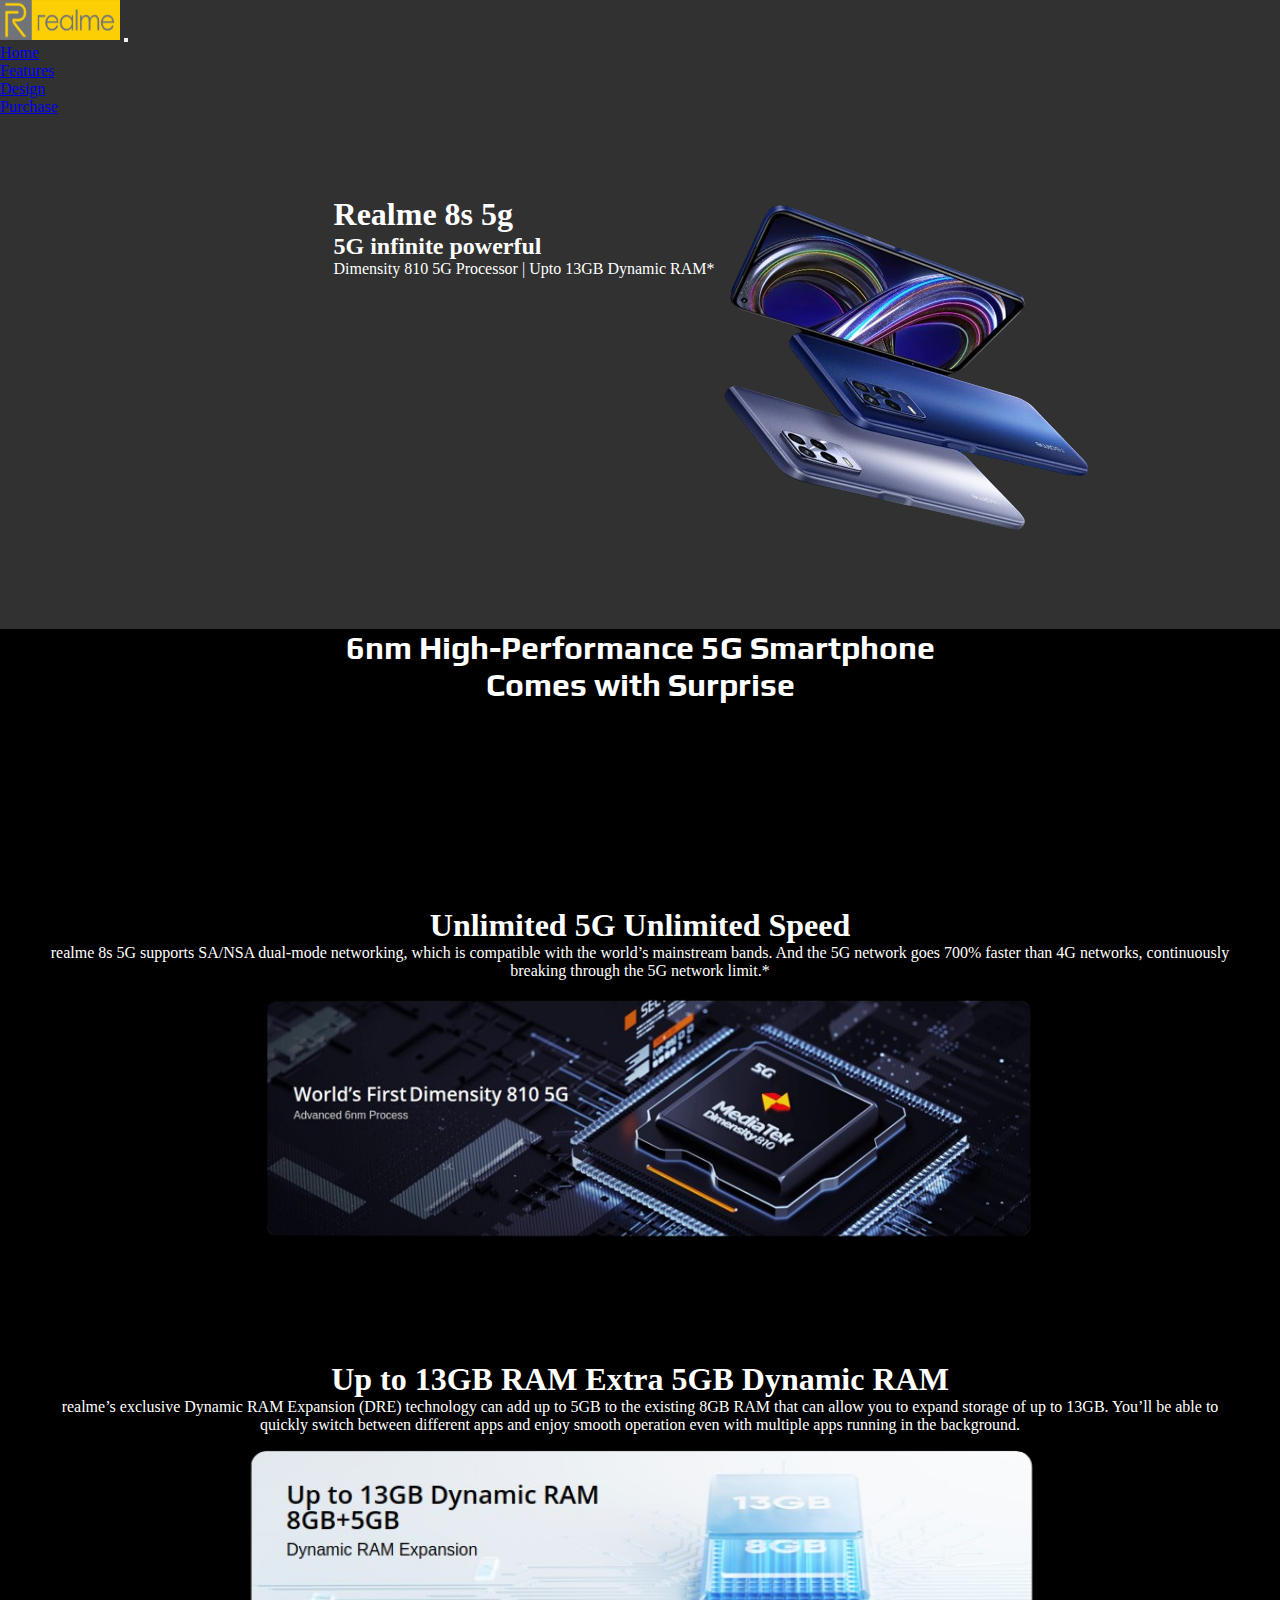
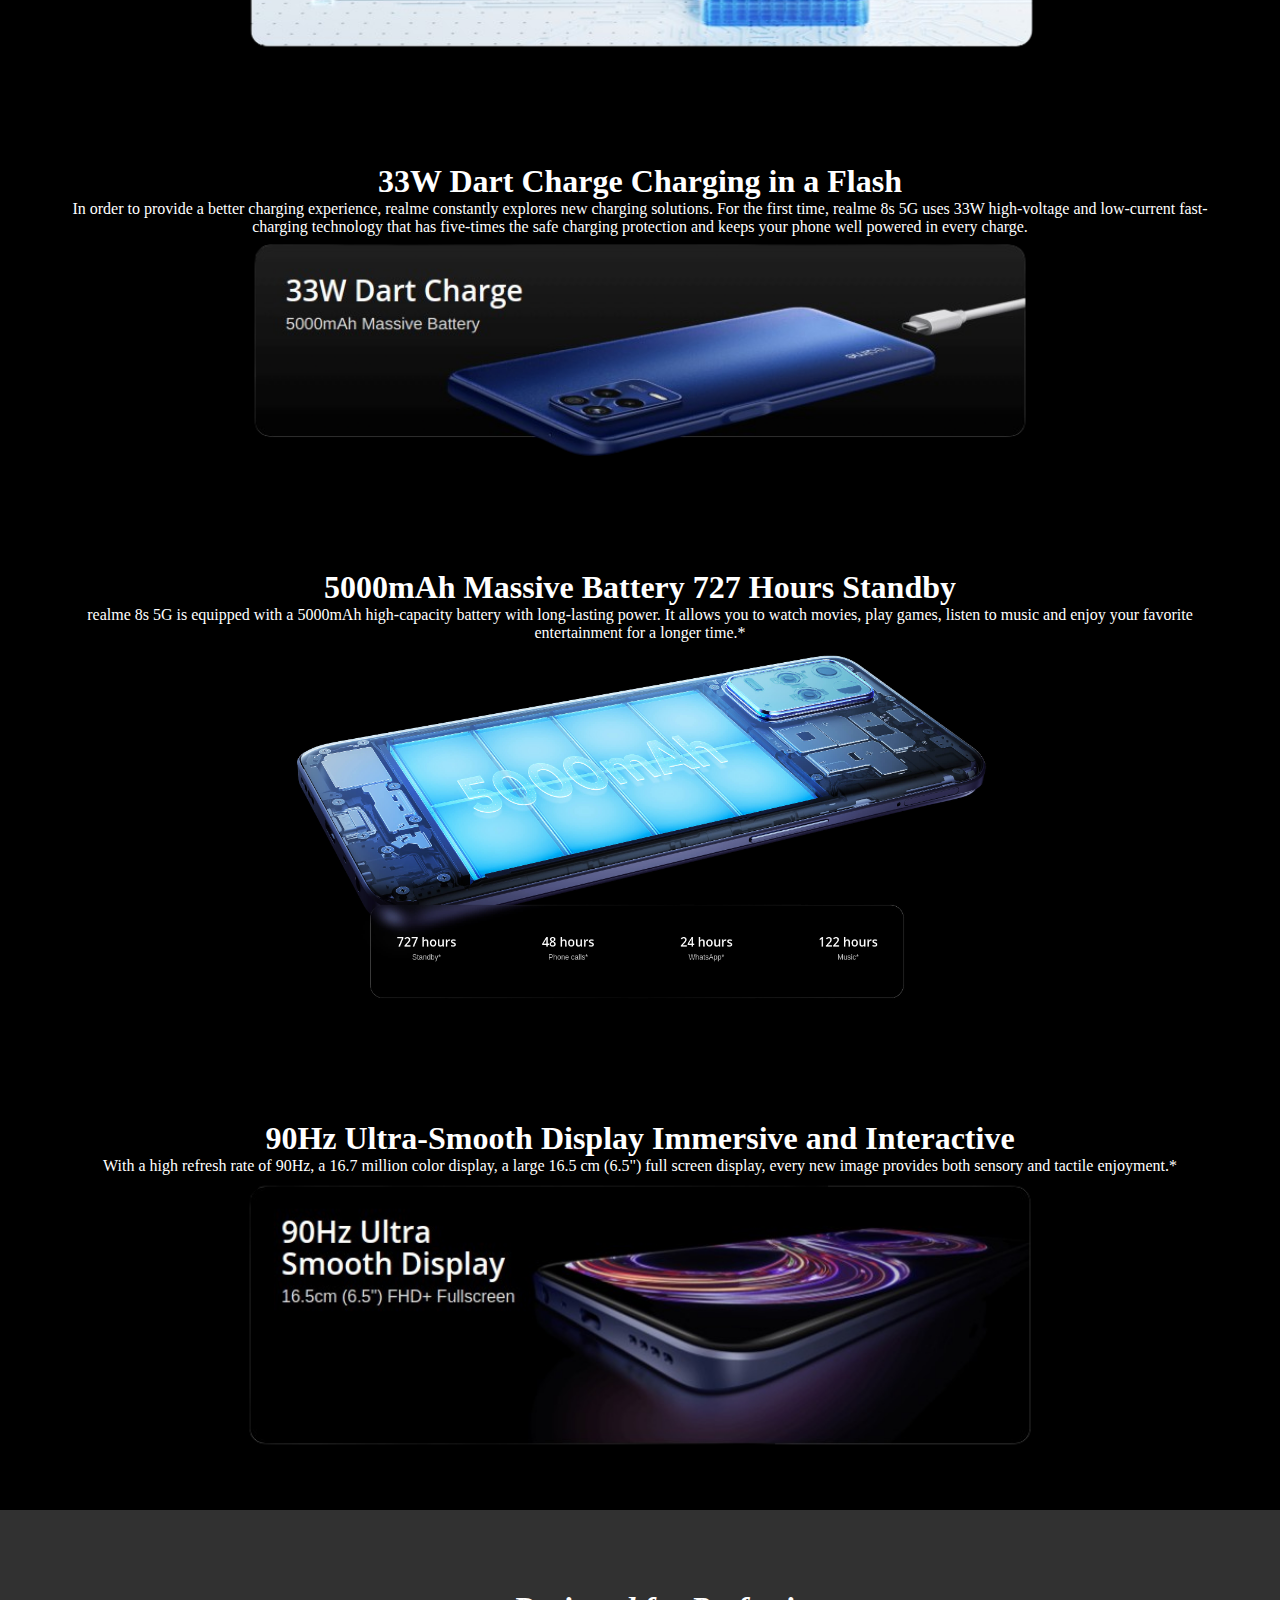
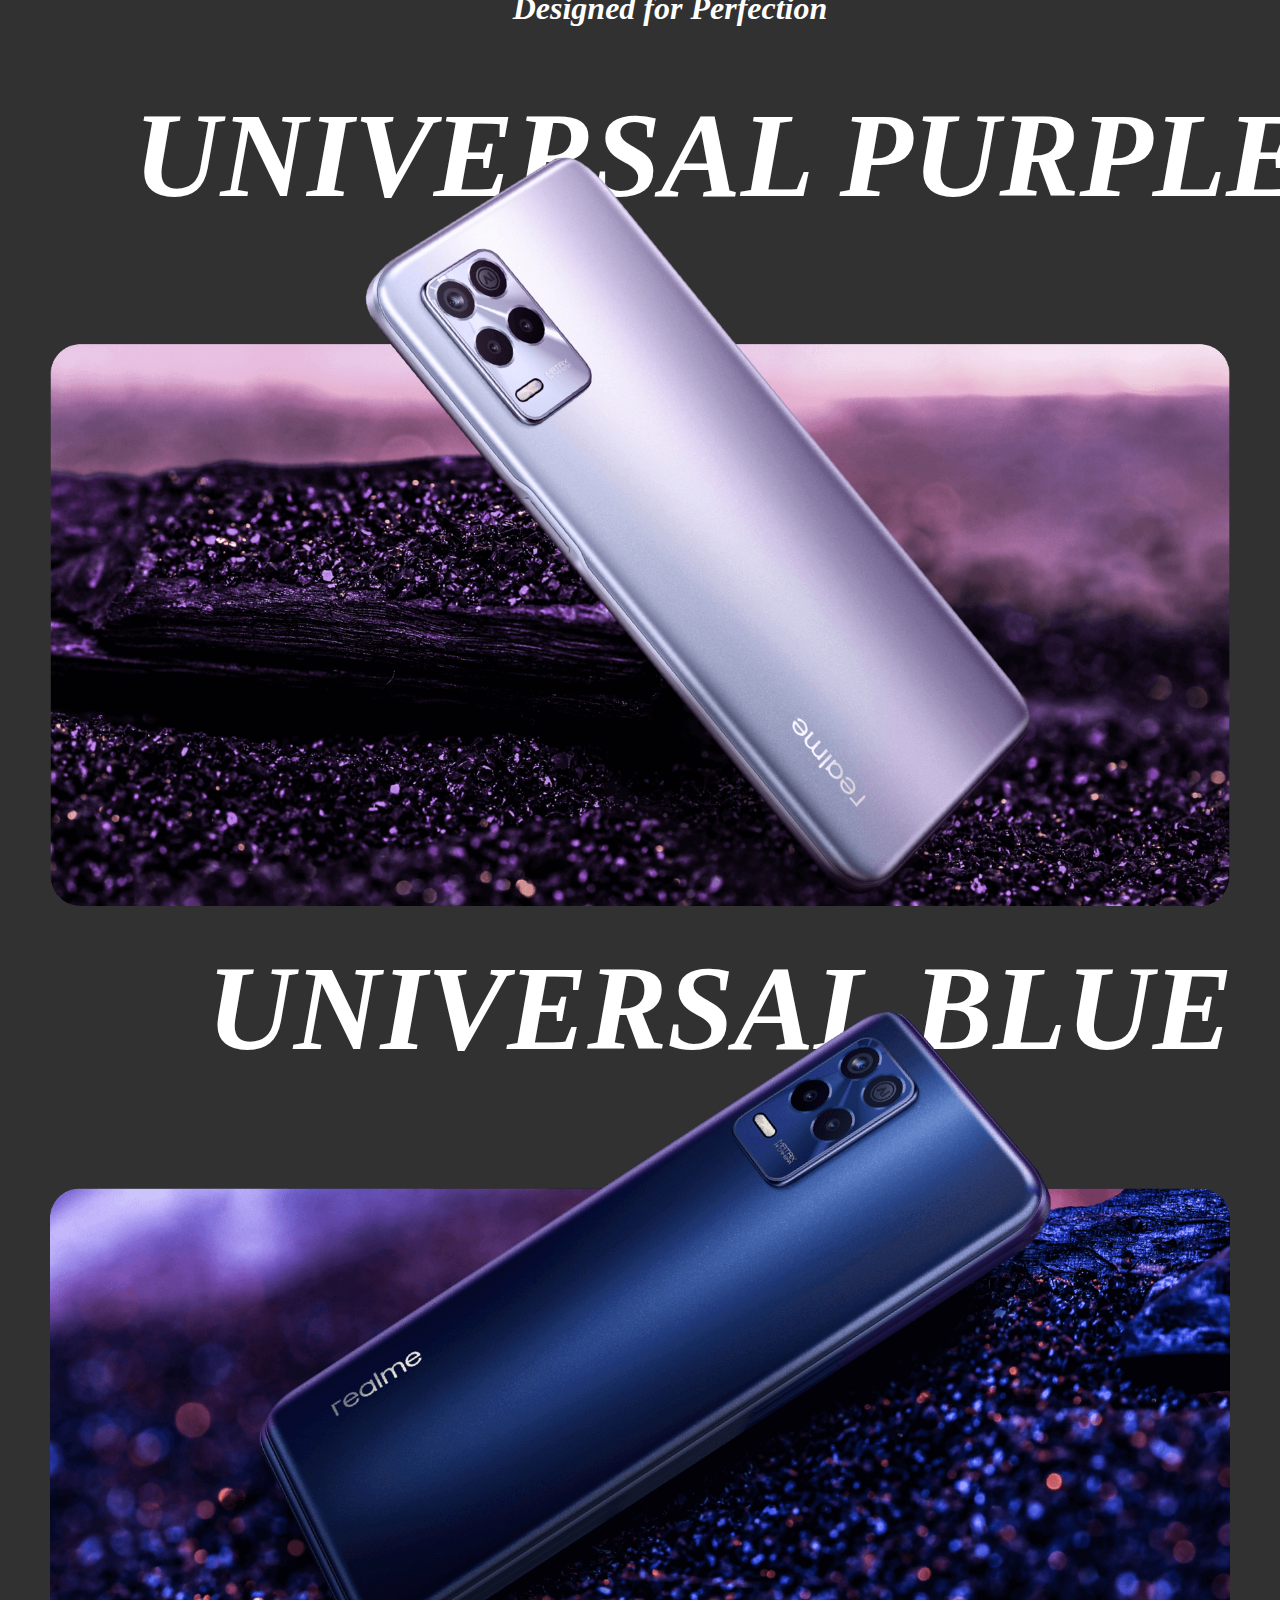
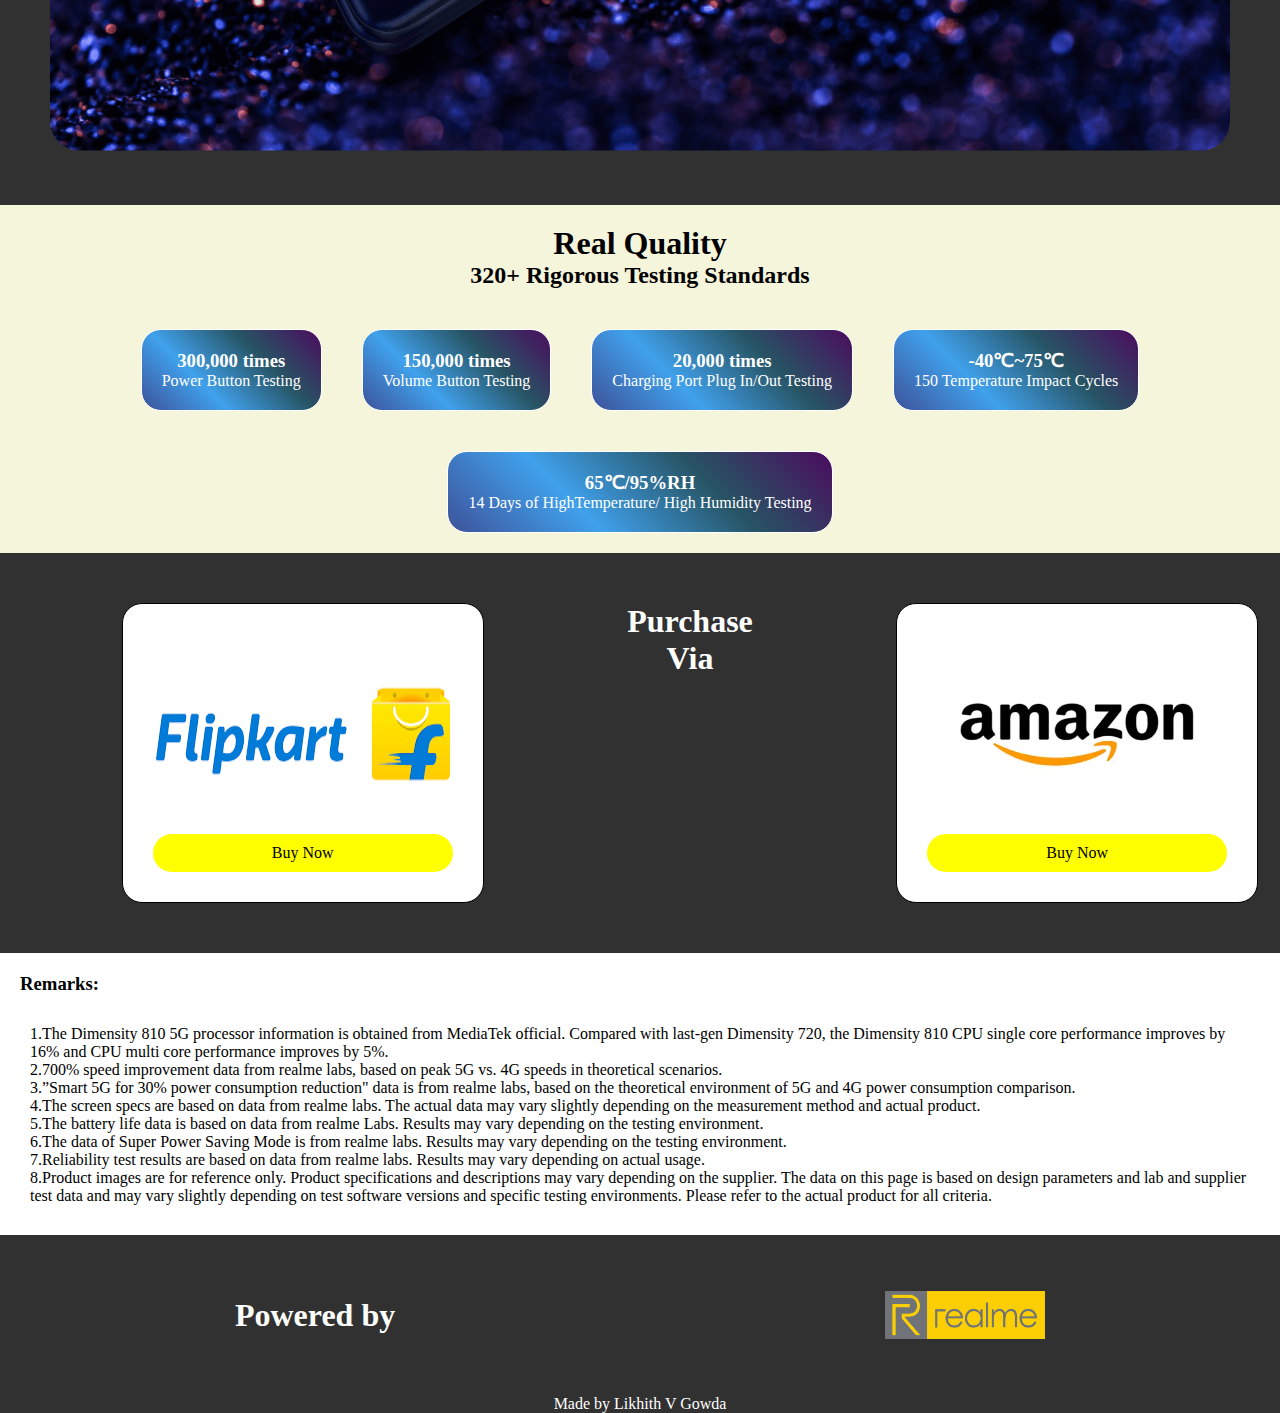
==== Product-Landing-page/index.html @ 08c099d7 "Add files via upload" ====
<!DOCTYPE html>
<html lang="en">

<head>
    <meta charset="UTF-8" />
    <meta name="viewport" content="width=device-width, initial-scale=1.0" />
    <link href="https://cdn.jsdelivr.net/npm/bootstrap@5.0.2/dist/css/bootstrap.min.css" rel="stylesheet"
        integrity="sha384-EVSTQN3/azprG1Anm3QDgpJLIm9Nao0Yz1ztcQTwFspd3yD65VohhpuuCOmLASjC" crossorigin="anonymous" />
    <script src="https://cdn.jsdelivr.net/npm/bootstrap@5.0.2/dist/js/bootstrap.bundle.min.js"
        integrity="sha384-MrcW6ZMFYlzcLA8Nl+NtUVF0sA7MsXsP1UyJoMp4YLEuNSfAP+JcXn/tWtIaxVXM"
        crossorigin="anonymous"></script>
    <link rel="stylesheet" href="style.css" />
    <title>Realme 8s-5g</title>
</head>

<body>
    <nav class="navbar navbar-expand-lg navbar-light bg-light">
        <div class="container-fluid">
            <a class="navbar-brand" href="#"><img src="Images/Rlogo.png" alt="image" /></a>
            <button class="navbar-toggler" type="button" data-bs-toggle="collapse" data-bs-target="#navbarNav"
                aria-controls="navbarNav" aria-expanded="false" aria-label="Toggle navigation">
                <span class="navbar-toggler-icon"></span>
            </button>
            <div class="collapse navbar-collapse" style="justify-content: right" id="navbarNav">
                <ul class="navbar-nav">
                    <li class="nav-item">
                        <a class="nav-link active" aria-current="page" href="#">Home</a>
                    </li>
                    <li class="nav-item">
                        <a class="nav-link" href="#Features">Features</a>
                    </li>
                    <li class="nav-item">
                        <a class="nav-link" href="#Design">Design</a>
                    </li>
                    <li class="nav-item">
                        <a class="nav-link" href="#Purchase">Purchase</a>
                    </li>
                </ul>
           
    </nav>

    <!-- Hero section -->
    <div class="Hero">
        <div class="HeroName">
            <h1><b>Realme 8s 5g</b></h1>
            <h2>5G infinite powerful</h2>
            <p>Dimensity 810 5G Processor | Upto 13GB Dynamic RAM*</p>
        </div>
        <div class="HeroImg"><img src="Images/realmeHero.png" alt="" /></div>
     
    </div>


    <!-- txt -->
    <div class="txt" style="background-color: black; padding: 2 0px;">
        <h1>6nm High-Performance 5G Smartphone <br>
            Comes with Surprise</h1>
    </div>
    <!-- Video Secion -->
    <div class="VideoSection">
        <video src="Videos/Realme8s5g.mp4" autoplay loop muted plays-inline></video>
    </div>

    <!-- Features -->
    <div class="Features" style="background-color: black;" id="Features">
        <div class="featuresDiv">
            <h1>Unlimited 5G
                Unlimited Speed</h1>
            <p>realme 8s 5G supports SA/NSA dual-mode networking, which is compatible with the world’s mainstream bands.
                And the 5G network goes 700% faster than 4G networks, continuously breaking through the 5G network
                limit.*</p>
            <img src="Images/RealmeIng1.png" alt="" />
        </div>
        <div class="featuresDiv">
            <h1>Up to 13GB RAM
                Extra 5GB Dynamic RAM</h1>
            <p>realme’s exclusive Dynamic RAM Expansion (DRE) technology can add up to 5GB to the existing 8GB RAM that
                can allow you to expand storage of up to 13GB. You’ll be able to quickly switch between different apps
                and enjoy smooth operation even with multiple apps running in the background.</p>
            <img src="Images/RealmeIng3.png" alt="" />
        </div>
        <div class="featuresDiv" style="background-color: black;">
            <h1>33W Dart Charge
                Charging in a Flash</h1>
            <p>In order to provide a better charging experience, realme constantly explores new charging solutions. For
                the first time, realme 8s 5G uses 33W high-voltage and low-current fast-charging technology that has
                five-times the safe charging protection and keeps your phone well powered in every charge.</p>
            <img src="Images/RealmeIng6.png" alt="">
        </div>
        <div class="featuresDiv" style="background-color: black;">
            <h1>5000mAh Massive Battery
                727 Hours Standby</h1>
            <p>realme 8s 5G is equipped with a 5000mAh high-capacity battery with long-lasting power. It allows you to
                watch movies, play games, listen to music and enjoy your favorite entertainment for a longer time.*</p>
            <img src="Images/battery.png" alt="">
        </div>
        <div class="featuresDiv" style="background-color: black;">
            <h1>90Hz Ultra-Smooth Display
                Immersive and Interactive</h1>
            <p>With a high refresh rate of 90Hz, a 16.7 million color display, a large 16.5 cm (6.5") full screen
                display, every new image provides both sensory and tactile enjoyment.*</p>
            <img src="Images/RealmeIng4.png" alt="" />
        </div>
    </div>

<!-- Design Section -->
<div class="DesignSection" id="Design">
    <h1 style="position: relative; font-size: xx-large;">Designed for Perfection</h1>
    <div>
        <h1>UNIVERSAL PURPLE</h1>
        <img src="Images/design1.png" alt="">
    </div>
    <div>
        <h1>UNIVERSAL BLUE</h1>
        <img src="Images/design2.png" alt="">
    </div>
</div>

    <!-- Quality -->
    <div class="Quality">
        <div class="QualityText">
            <h1>Real Quality</h1>
            <h2>320+ Rigorous Testing Standards</h2>
        </div>
        <div class="QualityCards">
            <div class="cards">
                <h3>300,000 times</h3>
                <p>Power Button Testing</p>
            </div>
            <div class="cards">
                <h3>150,000 times</h3>
                <p>Volume Button Testing</p>
            </div>
            <div class="cards">
                <h3>20,000 times</h3>
                <p>Charging Port Plug
                    In/Out Testing</p>
            </div>
            <div class="cards">
                <h3>-40℃~75℃</h3>
                <p>150 Temperature
                    Impact Cycles</p>
            </div>
            <div class="cards">
                <h3>65℃/95%RH</h3>
                <p>14 Days of HighTemperature/ High Humidity Testing</p>
            </div>

        </div>
    </div>
<!-- Purchase -->
<div class="Purchase" id="Purchase">
  <div class="PCards">
    <div class="PContainer">
        <img src="Images/flipkart.png" alt="flipkart">
        <a target="_blank" href="https://www.flipkart.com/realme-8s-5g-universe-blue-128-gb/p/itm79fdf59bdbe44">Buy Now</a>
    </div>
    </div>
    <h1 style="color: white; text-align: center;">Purchase <br> Via</h1>
    <div class="PContainer">
        <img src="Images/amazon.png" alt="amazon">
        <a target="_blank" href="https://www.amazon.in/realme-Universe-Purple-Storage-Medium/dp/B09G672HNT">Buy Now</a>
    </div>
    </div>
  </div>
</div>
    <!-- Remarks -->
    <div class="Remarks">
        <h3>Remarks:</h3>
        <p>
            1.The Dimensity 810 5G processor information is obtained from MediaTek
            official. Compared with last-gen Dimensity 720, the Dimensity 810 CPU
            single core performance improves by 16% and CPU multi core performance
            improves by 5%.
            <br />

            2.700% speed improvement data from realme labs, based on peak 5G vs. 4G
            speeds in theoretical scenarios. <br />

            3.”Smart 5G for 30% power consumption reduction" data is from realme
            labs, based on the theoretical environment of 5G and 4G power
            consumption comparison.
            <br />
            4.The screen specs are based on data from realme labs. The actual data
            may vary slightly depending on the measurement method and actual
            product.
            <br />
            5.The battery life data is based on data from realme Labs. Results may
            vary depending on the testing environment.
            <br />
            6.The data of Super Power Saving Mode is from realme labs. Results may
            vary depending on the testing environment.
            <br />
            7.Reliability test results are based on data from realme labs. Results
            may vary depending on actual usage.
            <br />
            8.Product images are for reference only. Product specifications and
            descriptions may vary depending on the supplier. The data on this page
            is based on design parameters and lab and supplier test data and may
            vary slightly depending on test software versions and specific testing
            environments. Please refer to the actual product for all criteria.
        </p>
    </div>

    <!-- Footer -->
    <div class="Footer">
        <h1>Powered by</h1>
        <img src="Images/Rlogo.png" alt="" />
    </div>
    <p style="text-align: center; color: white;">Made by Likhith V Gowda</p>
</body>

</html>
---- Product-Landing-page/style.css ----
@import url("https://fonts.googleapis.com/css2?family=Play:wght@400;700&display=swap");
* {
  margin: 0;
  padding: 0;
}

body {
  background: #313131;
}
.navbar {
  justify-content: center;
}
.navbar img {
  height: 40px;
  width: 120px;
}
.Hero {
  display: flex;
  width: 100%;
  justify-content: center;
  margin: 80px;
}
.HeroName {
  color: white;
  animation: slideLeft 2s 1;
  align-items: center;
  
}
.HeroImg {
  background-repeat: no-repeat;
background-size: contain;
  animation: slideRight 2s 1;
}
@keyframes slideRight {
  from {
    transform: translateX(2000px);
  }
  to {
    transform: translateX(0);
  }
}
@keyframes slideLeft {
  from {
    transform: translateX(-1000px);
  }
  to {
    transform: translateX(0);
  }
}

.ImageSection {
  background-color: black;
  align-items: center;
  width: 100%;
  padding: 3em;
  display: flex;
  flex-direction: column;
}

@keyframes leftImage {
  from {
    transform: translateX(-1000px);
  }
  to {
    transform: translateX(0);
  }
}
@keyframes leftRight {
  from {
    transform: translateX(2000px);
  }
  to {
    transform: translateX(0);
  }
}

.VideoSection {
  background-color: black;
}
.VideoSection video {
  width: 100%;
}
.Features {
  text-align: center;
  color: #fff;
  justify-content: center;
  display: block;
}
.Features img {
  width: 800px;
  height: 100%;
}
.featuresDiv {
  padding: 50px;
}

@keyframes moveLeft {
  0% {
    transform: translateX(0px) rotate(0);
  }
  100% {
    transform: translateX(-10em);
  }
}
@keyframes moveRight {
  0% {
    transform: translateX(0px) rotate(0);
  }
  100% {
    transform: translateX(10em);
  }
}
.txt {
  color: #fff;
  font-family: "Play", sans-serif;
  font-weight: 400;
  text-align: center;
}
/* Design Section */
.DesignSection{
display: block;
margin-left: 0%;
margin-right: 0%;
  justify-content: center;
  align-items: center;
  padding: 50px;
}
.DesignSection h1{
  text-align: center;
  color: white;
  font-style: italic;
  font-size: 120px;
  position: absolute;
  width: 100%;
  z-index: -1;
  padding: 30px;


}
.DesignSection img{
  width: 100%;
  margin-top: 100px;
}

/* Quality */
.Quality {
  background-color: beige;
}
.QualityText {
  padding: 20px;
  text-align: center;
}
.QualityCards {
  width: 100%;
  display: flex;
  flex-wrap: wrap;
  align-items: center;
  justify-content: center;
}
.cards {
  background-image: linear-gradient(45deg, #3d5299, #40a1ec, #275464, #4b0c5e);
  animation: gradient 10s ease infinite;
  color: #fff;
  border: 1px solid;
  border-radius: 20px;
  padding: 20px;
  margin: 20px;
  text-align: center;
}
@keyframes gradient {
  0% {
    background-position: 0% 50%;
  }
  50% {
    background-position: 100% 50%;
  }
  100% {
    background-position: 0% 50%;
  }
}
/* Purchase */
.Purchase{
  width: 100%;
  display: flex;
  flex-wrap: nowrap;
  justify-content: space-around;
  padding: 50px;
}
.PContainer{
  border: 1px solid black;
  display: flex;
  flex-direction: column;
  padding: 30px;
  background-color: #fff;
  border-radius: 20px;
}
.PContainer img{
  width: 300px;
 height: 200px;
} 
.PContainer a{
  background-color: yellow;
  padding: 10px;
  border: none;
  border-radius: 20px;
  text-decoration: none;
  color: black;
  text-align: center;
}
.PContainer a:hover{

  border: 1px soild black;
  background-color: #129acc;
}

/* Remarks */
.Remarks {
  background-color: #fff;
  color: black;
}
.Remarks h3 {
  margin: 0px 20px;
  padding-top: 20px;
}
.Remarks p {
  padding: 30px;
}

.Footer {
  left: 0;
  bottom: 0;
  height: 10em;
  display: flex;
  align-items: center;
  justify-content: space-around;
  gap: 20px;
  color: #fff;
}
.Footer img {
  height: 3em;
  width: 10em;
}

/* Media query */
@media (max-width: 768px) {
  .Hero {
    padding: 10px;
  }

  .Hero img {
    max-width: 100%;
  }
}
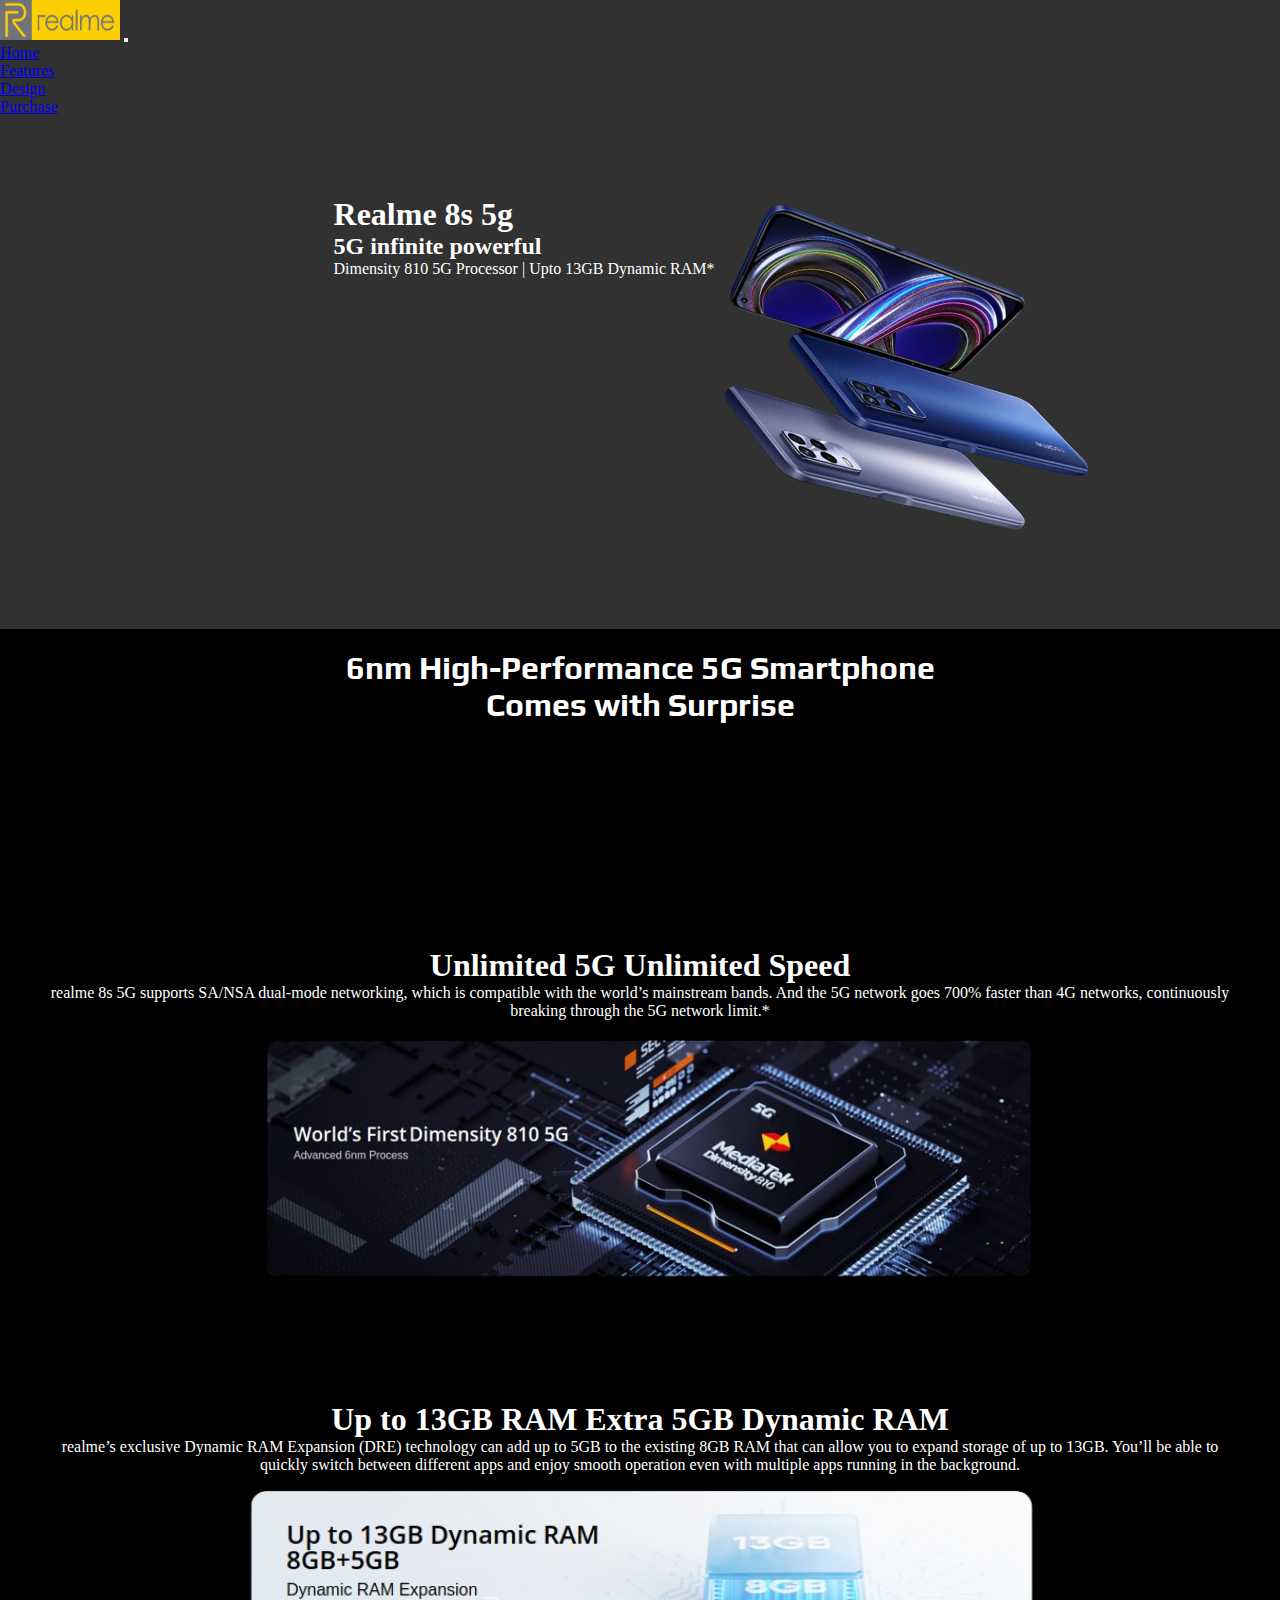
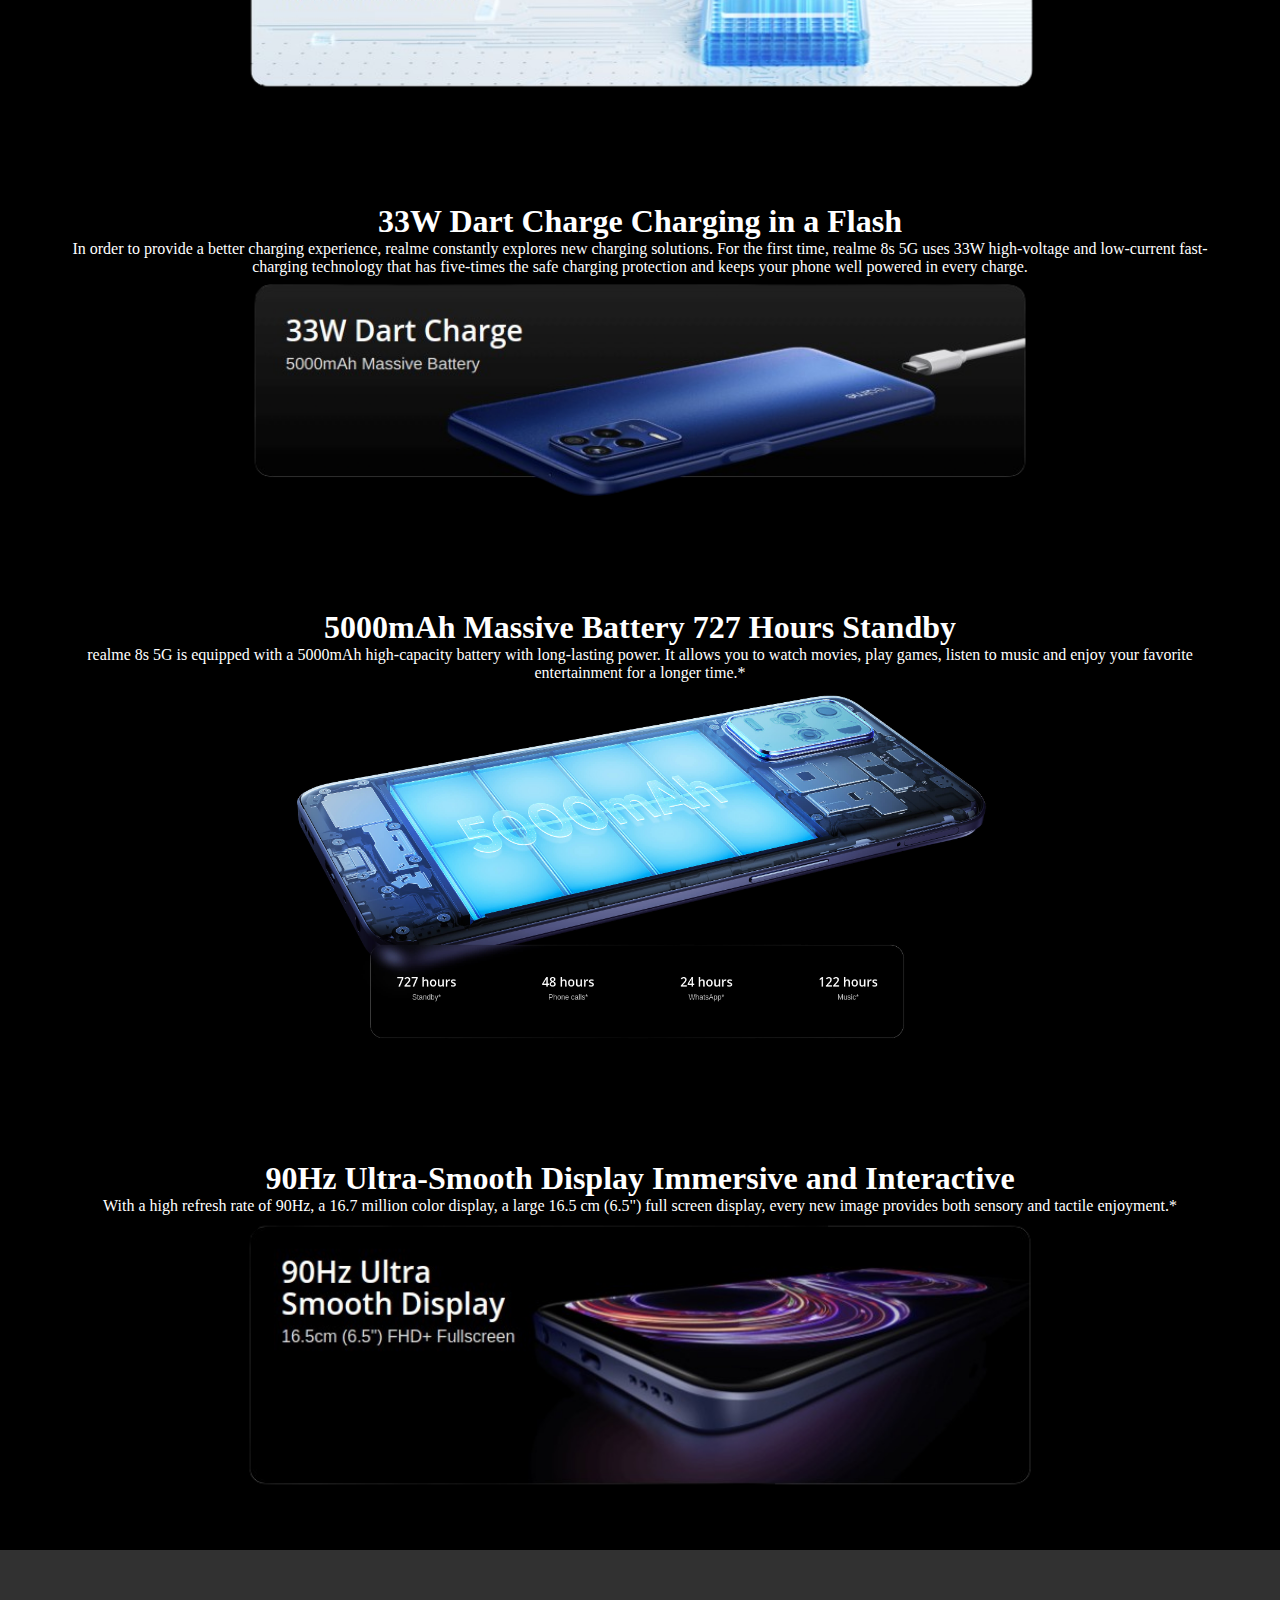
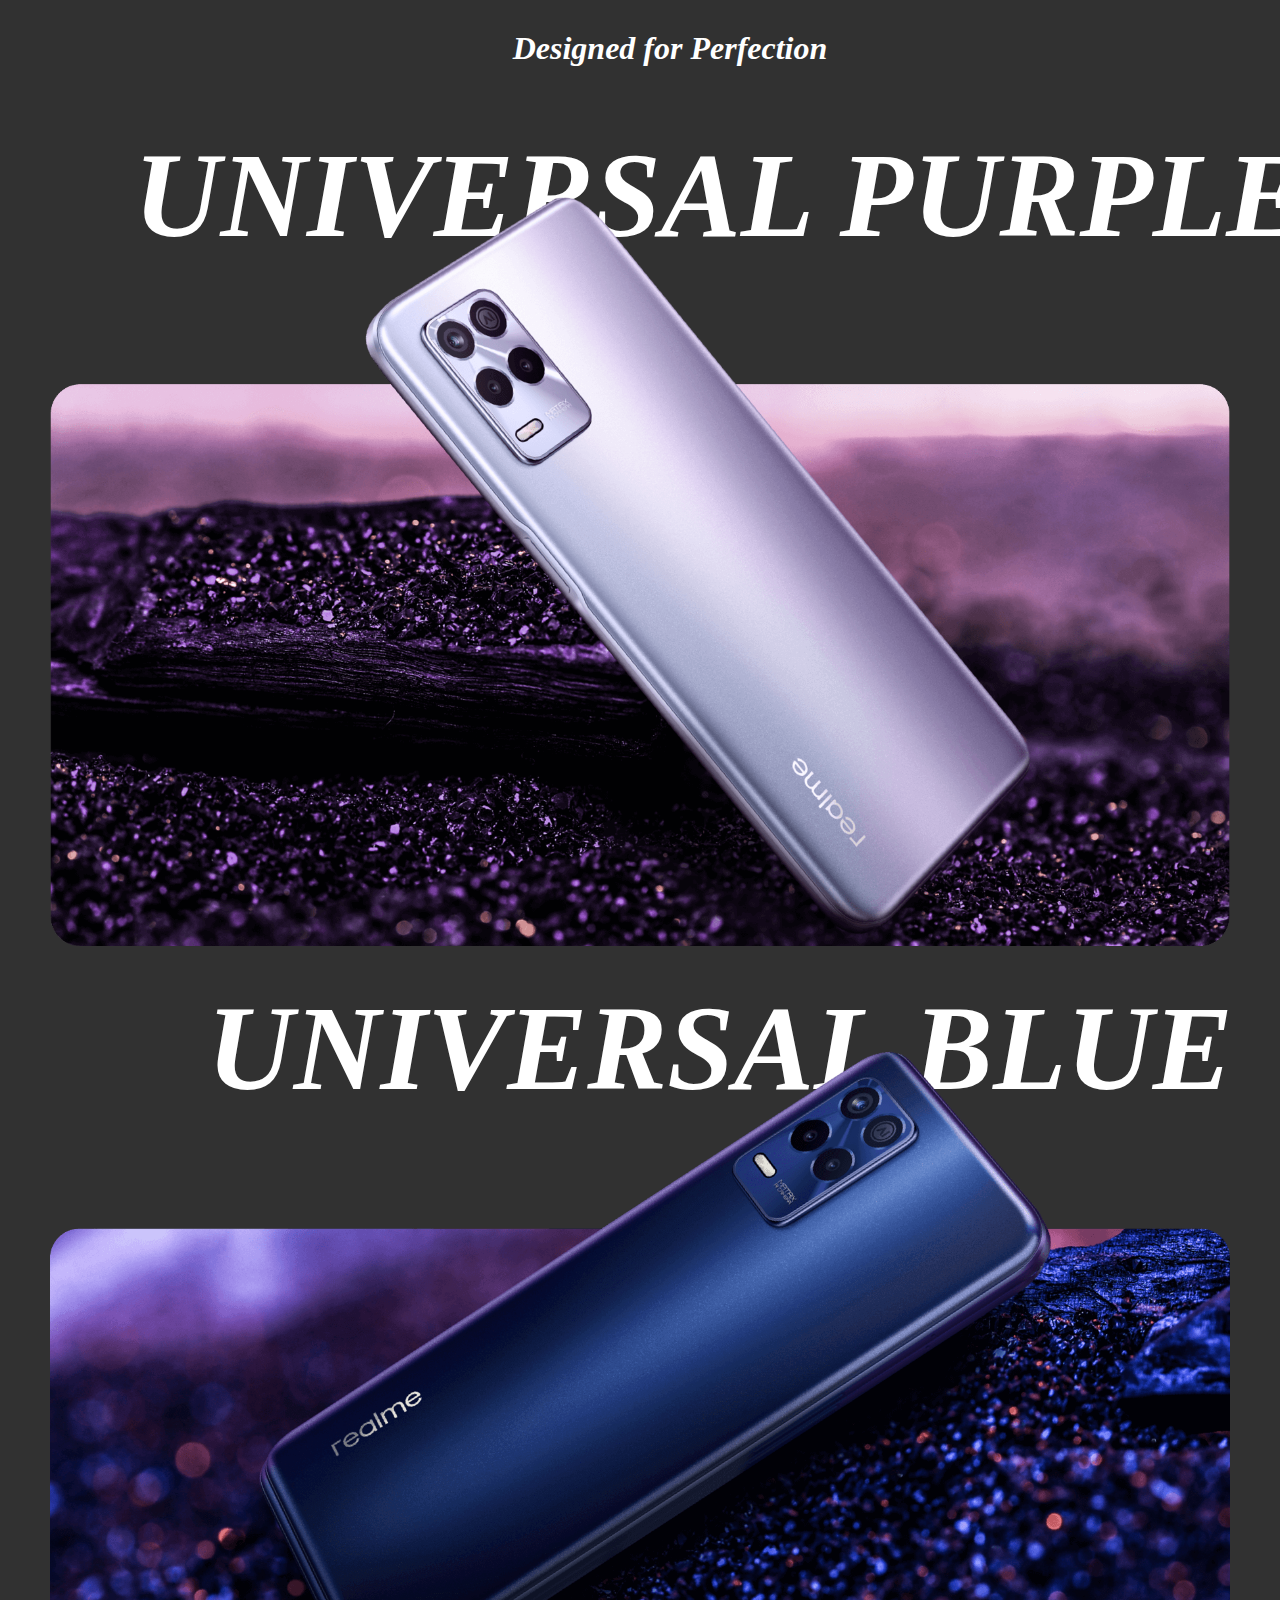
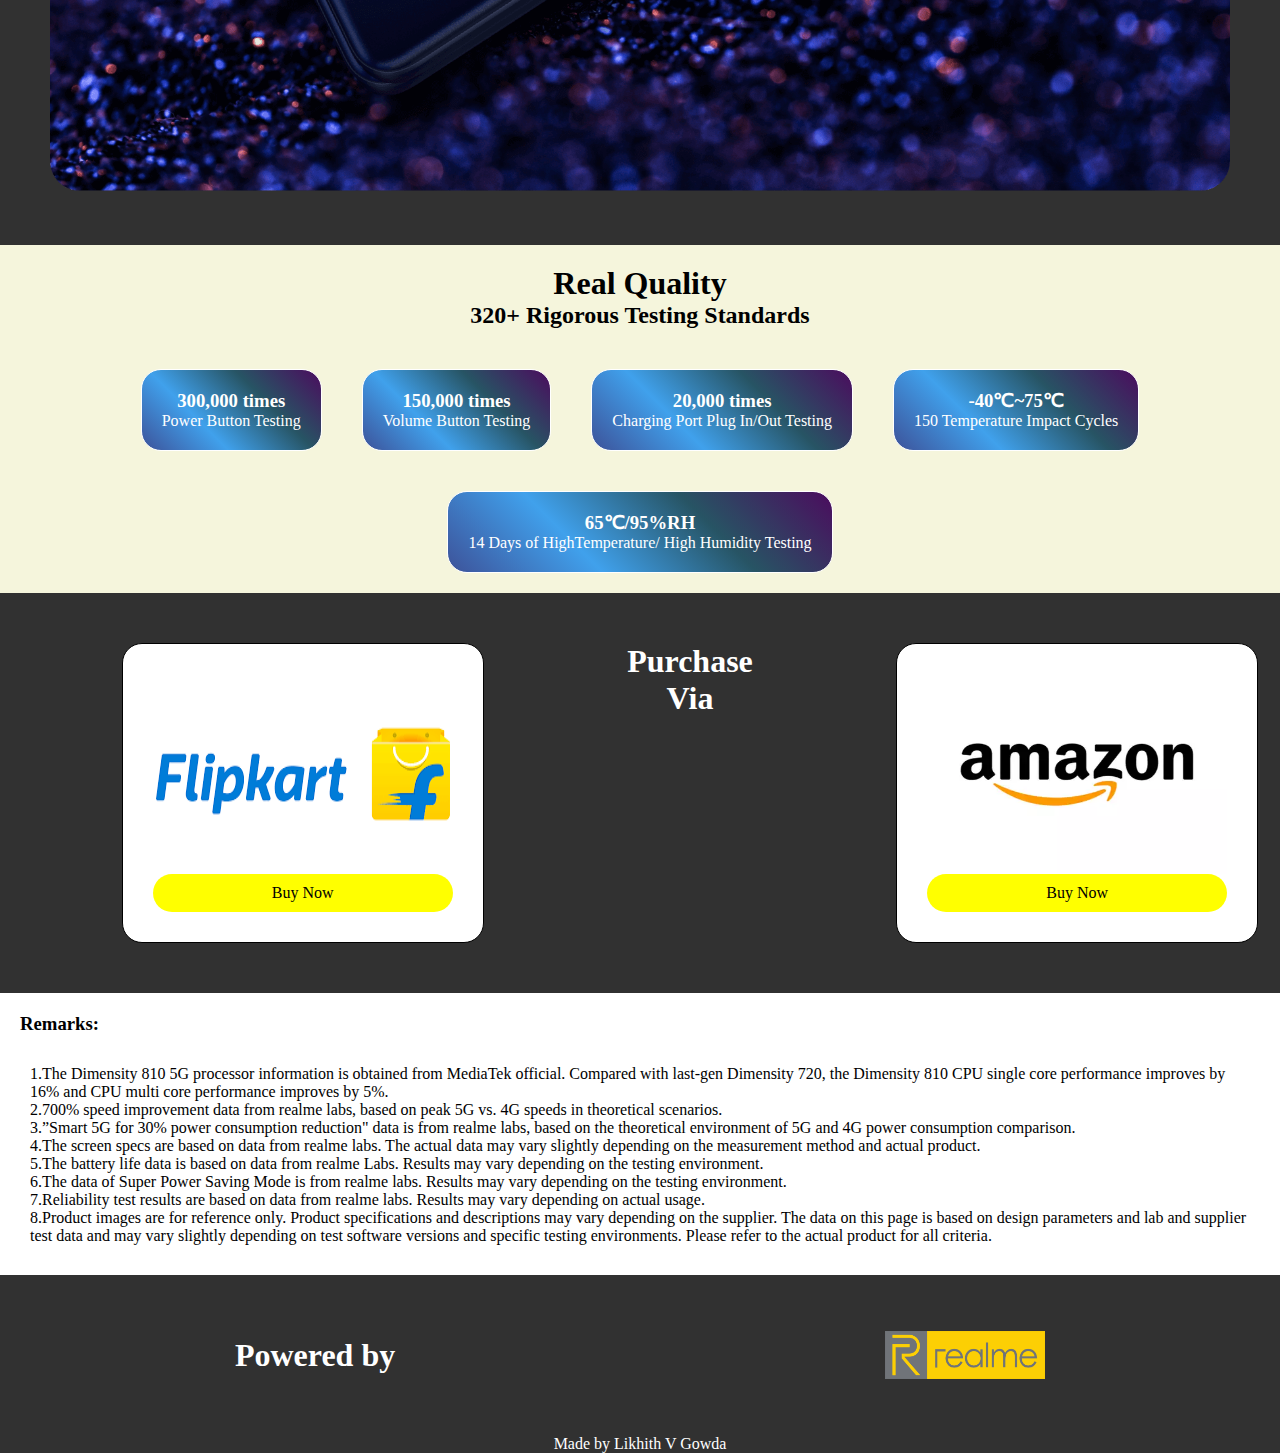
==== commit 795a147c: "Update index.html" ====
--- a/Product-Landing-page/index.html
+++ b/Product-Landing-page/index.html
@@ -52,7 +52,7 @@
 
 
     <!-- txt -->
-    <div class="txt" style="background-color: black; padding: 2 0px;">
+    <div class="txt" style="background-color: black; padding: 20px;">
         <h1>6nm High-Performance 5G Smartphone <br>
             Comes with Surprise</h1>
     </div>
@@ -210,4 +210,4 @@
     <p style="text-align: center; color: white;">Made by Likhith V Gowda</p>
 </body>
 
-</html>+</html>
